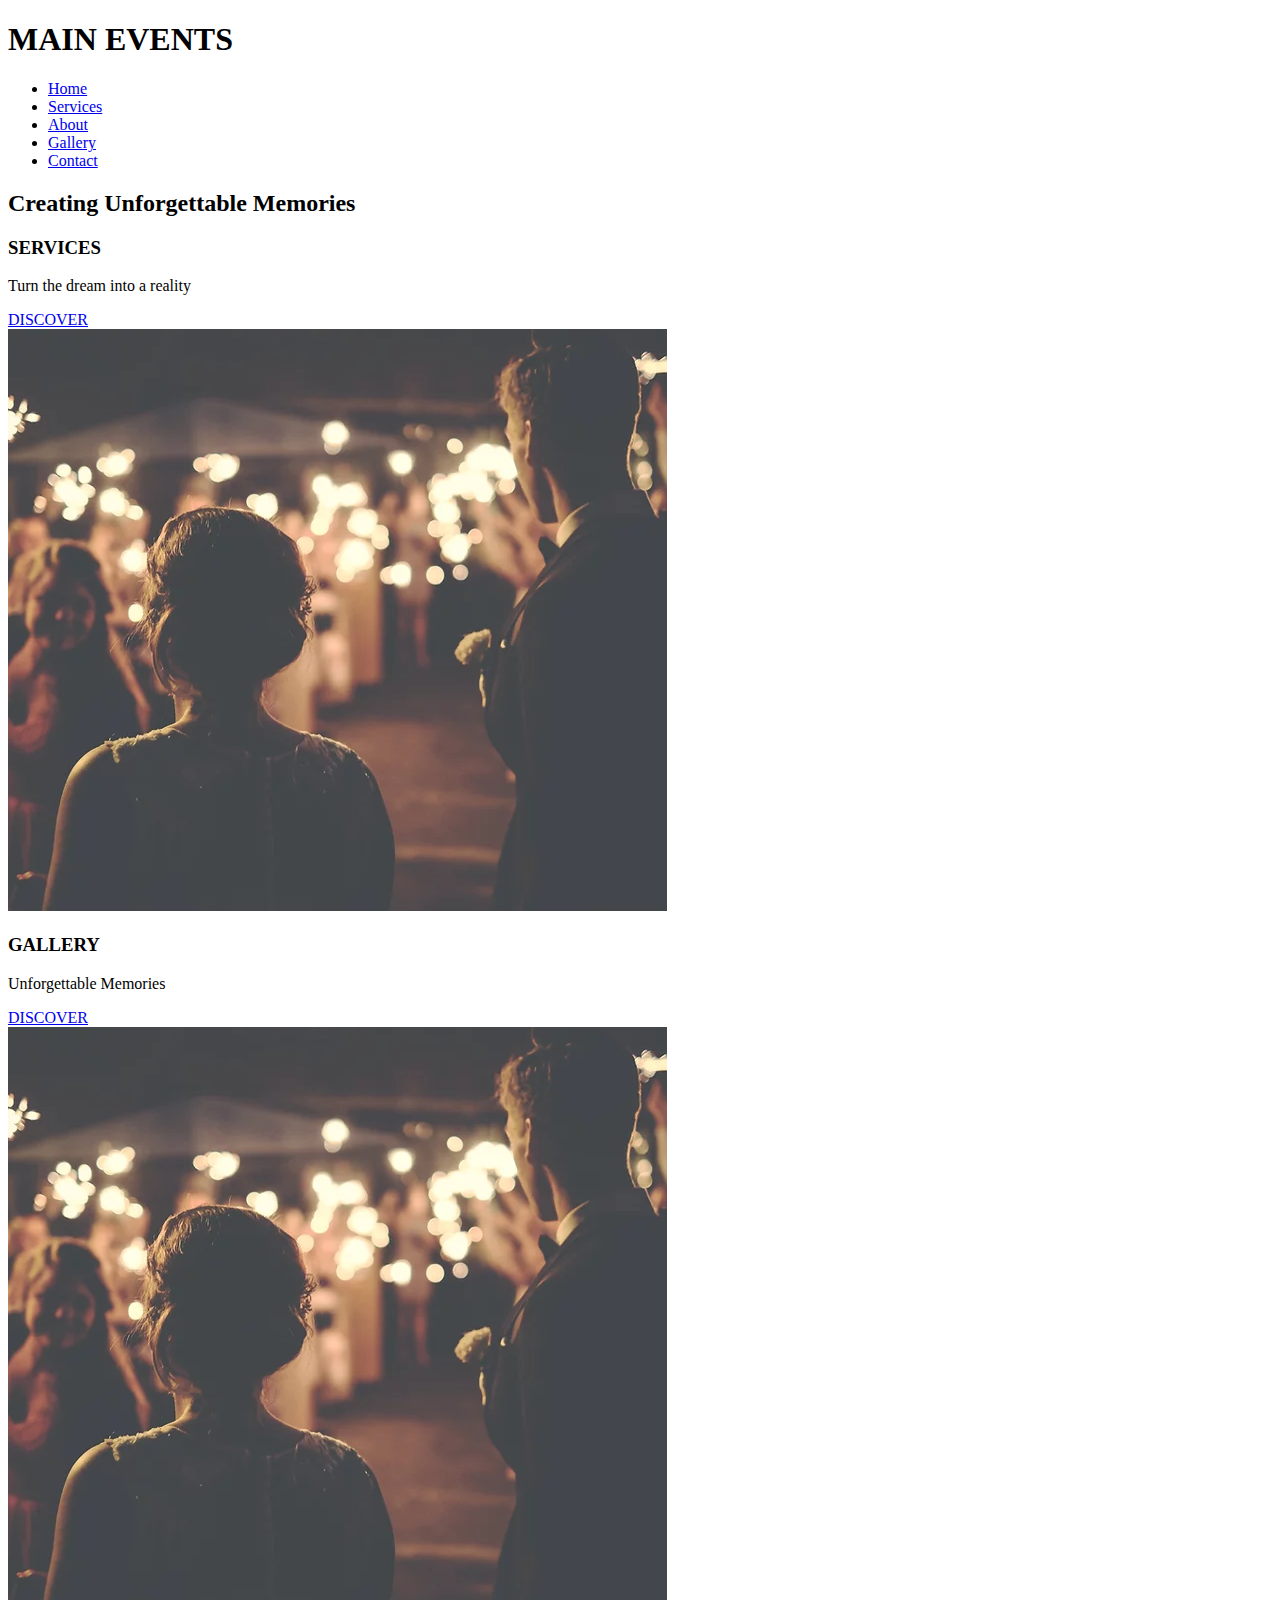
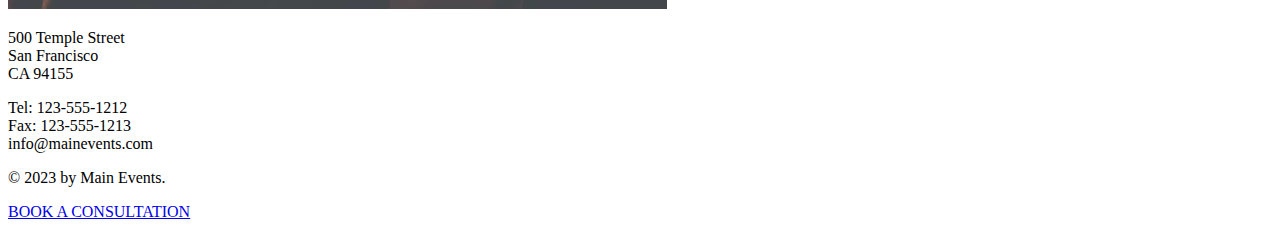
==== docs/index.html @ 993b0a9d "rename folder" ====
<!DOCTYPE html>
<html>
    <head>
        <title>
            Main Events
        </title>
    </head>
    <body>
        <header>
            <h1>MAIN EVENTS</h1>
            <nav>
                <ul>
                    <li><a href="page2.html#home">Home</a></li>
                    <li><a href="page2.html#services">Services</a></li>
                    <li><a href="page2.html#about">About</a></li>
                    <li><a href="page2.html#gallery">Gallery</a></li>
                    <li><a href="page2.html#contact">Contact</a></li>
                </ul>
            </nav>
        </header>
        <main>
            <section>
                <h2>Creating Unforgettable Memories</h2>
            </section>
            <section>
                <div>
                    <h3>SERVICES</h3>
                    <p>Turn the dream into a reality</p>
                    <a href="#" class="btn">DISCOVER</a>
                </div>
                <div>
                    <img src="../images/image1.png" alt="Services">
                </div>
            </section>
            <section></section>
                <div>
                    <h3>GALLERY</h3>
                    <p>Unforgettable Memories</p>
                    <a href="#" class="btn">DISCOVER</a>
                </div>
                <div>
                    <img src="../images/image1.png" alt="Services">
                </div>
            </section>


        </main>
        <footer>
            <div class="contact">
                <p>500 Temple Street<br>San Francisco<br>CA 94155</p>
                <p>Tel: 123-555-1212<br>Fax: 123-555-1213<br>info@mainevents.com</p>
                <p>&copy; 2023 by Main Events.</p>
            </div>
            <div>
                <a href="#" class="btn">BOOK A CONSULTATION</a>
            </div>
            
        </footer>

    </body>
</html>
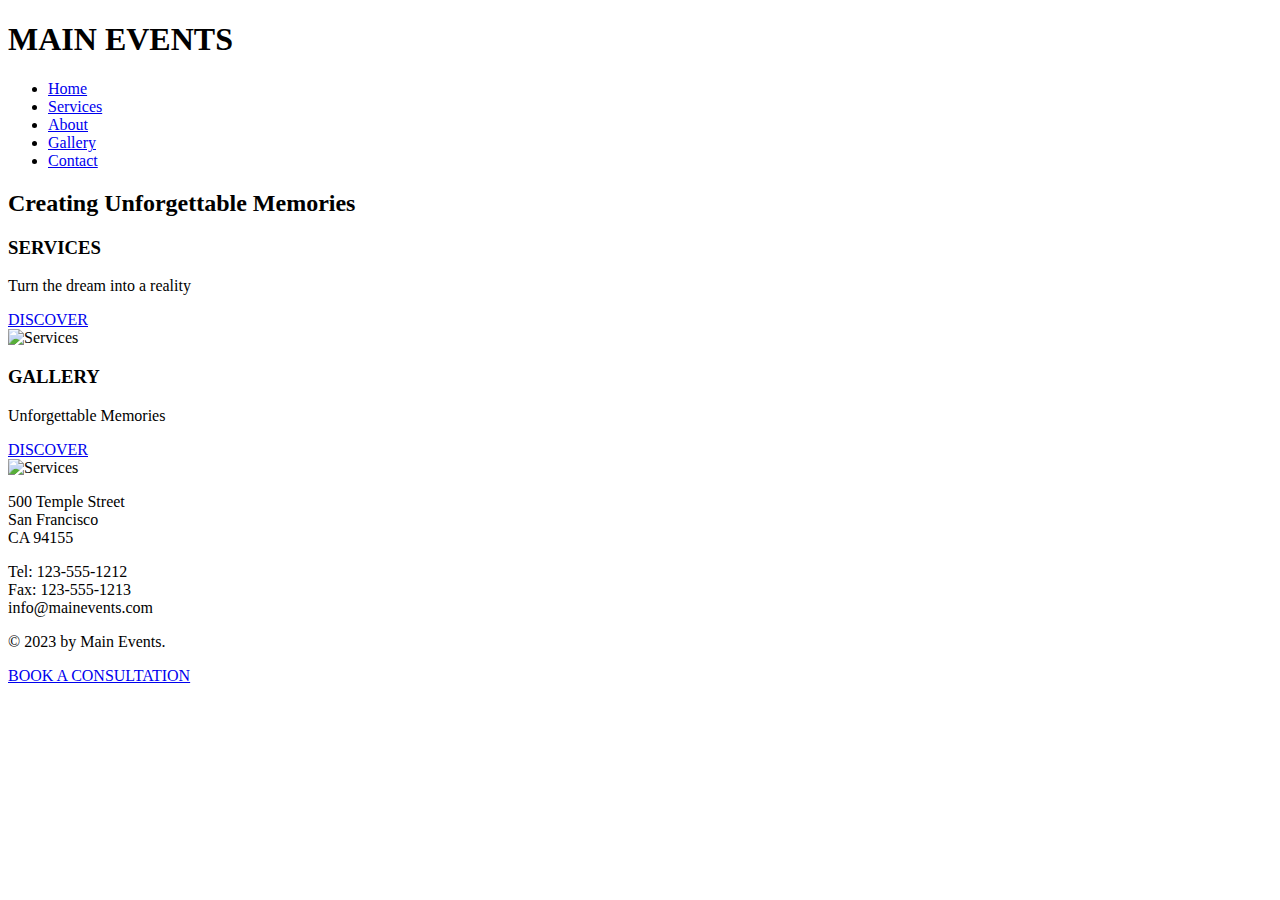
==== commit 6552268b: "move images" ====
--- a/docs/index.html
+++ b/docs/index.html
@@ -29,7 +29,7 @@
                     <a href="#" class="btn">DISCOVER</a>
                 </div>
                 <div>
-                    <img src="../images/image1.png" alt="Services">
+                    <img src="images/image1.png" alt="Services">
                 </div>
             </section>
             <section></section>
@@ -39,7 +39,7 @@
                     <a href="#" class="btn">DISCOVER</a>
                 </div>
                 <div>
-                    <img src="../images/image1.png" alt="Services">
+                    <img src="images/image2.png" alt="Services">
                 </div>
             </section>
 
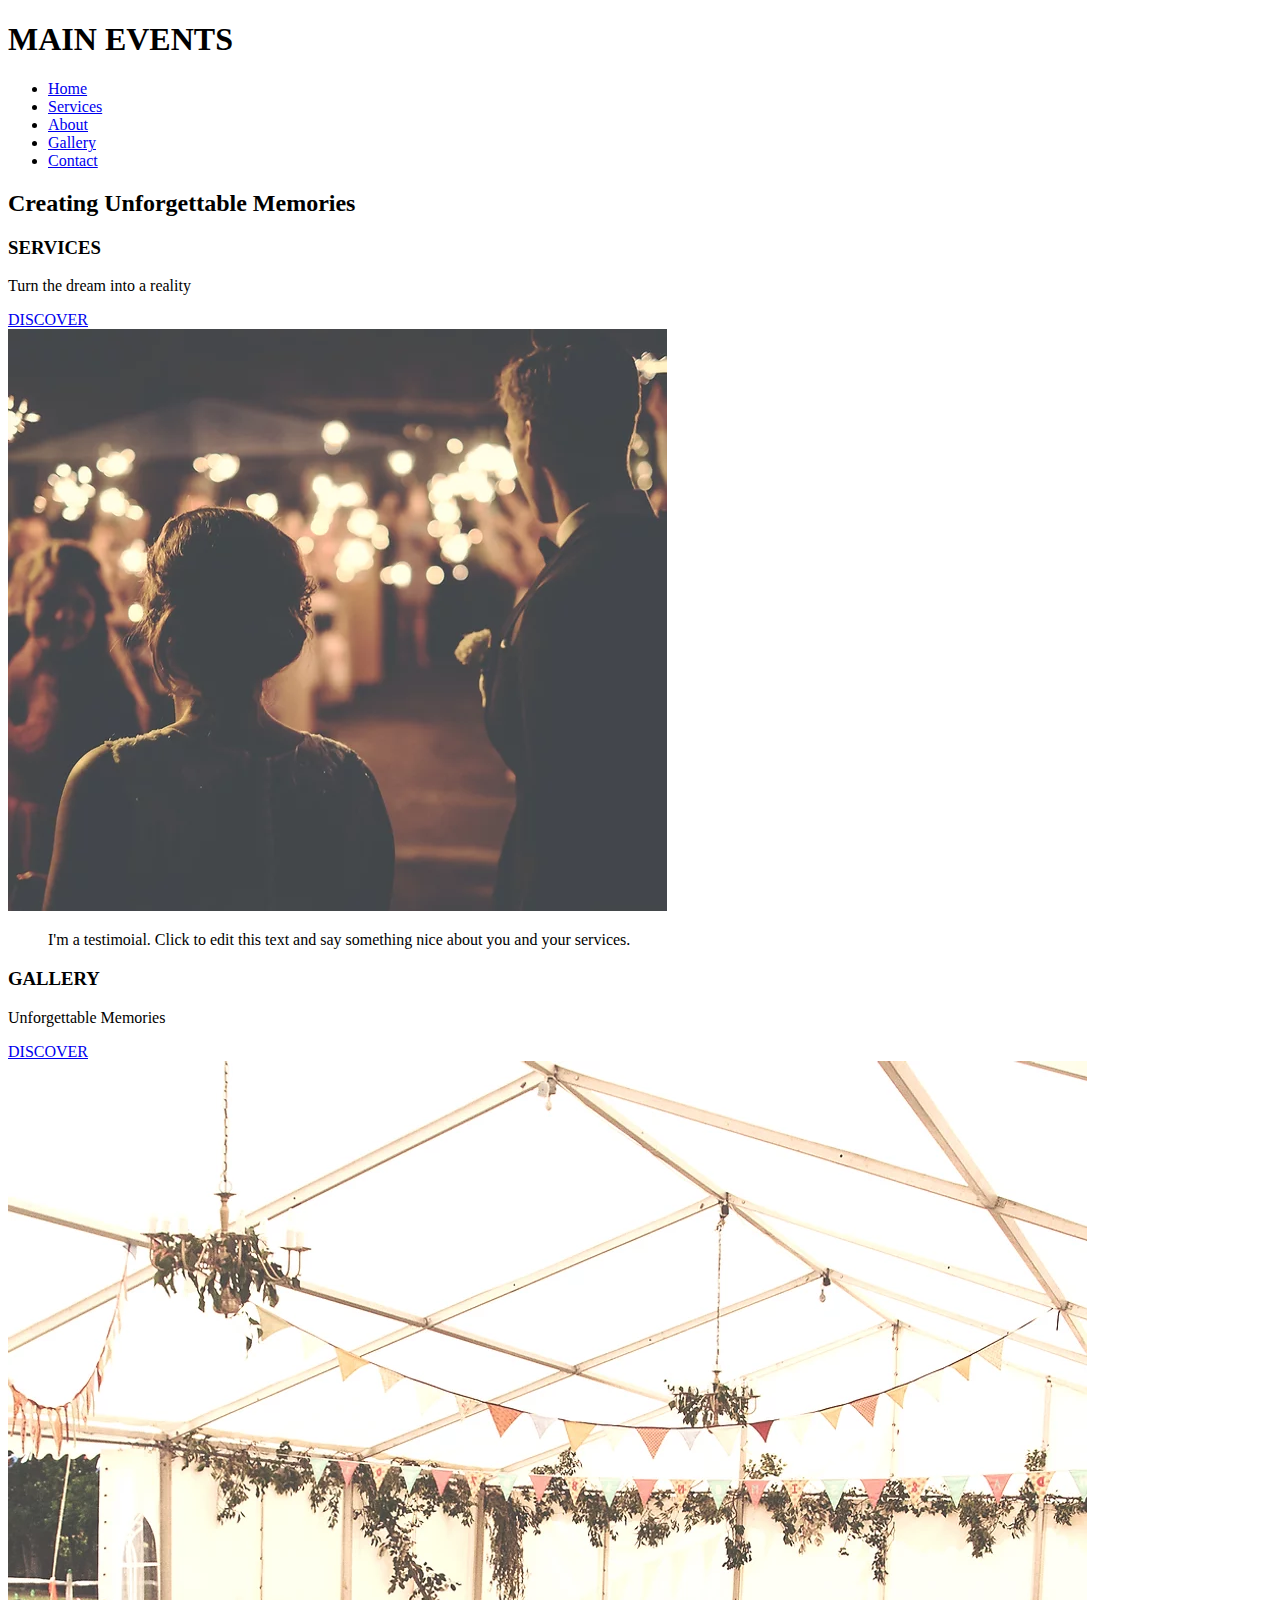
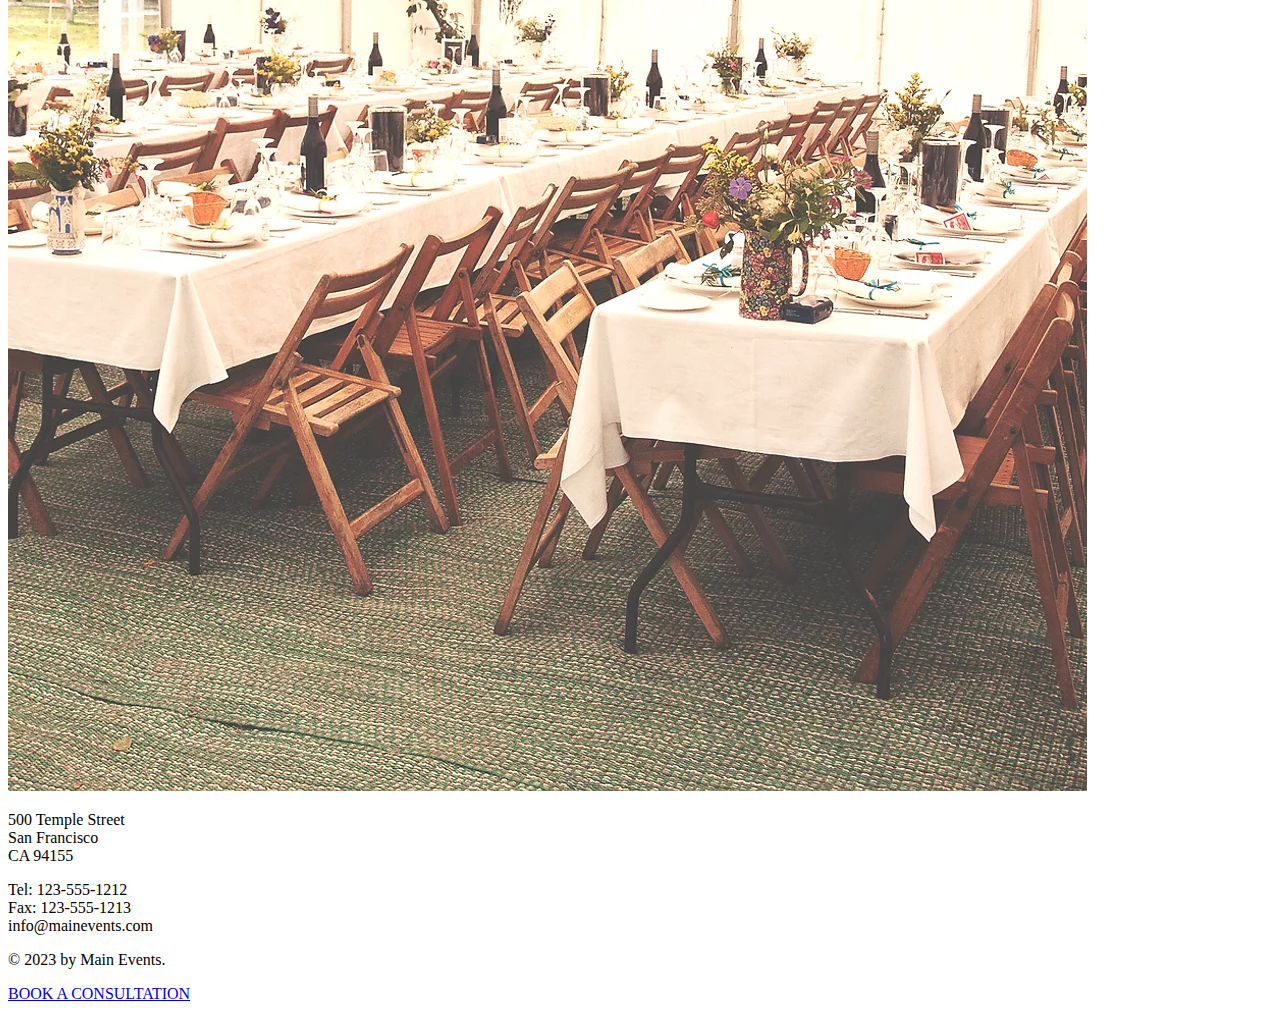
==== commit 367e0e11: "add quote section" ====
--- a/docs/index.html
+++ b/docs/index.html
@@ -32,7 +32,12 @@
                     <img src="images/image1.png" alt="Services">
                 </div>
             </section>
-            <section></section>
+            <section>
+                <blockquote>
+                    I'm a testimoial. Click to edit this text and say something nice about you and your services.
+                </blockquote>
+            </section>
+            <section>
                 <div>
                     <h3>GALLERY</h3>
                     <p>Unforgettable Memories</p>
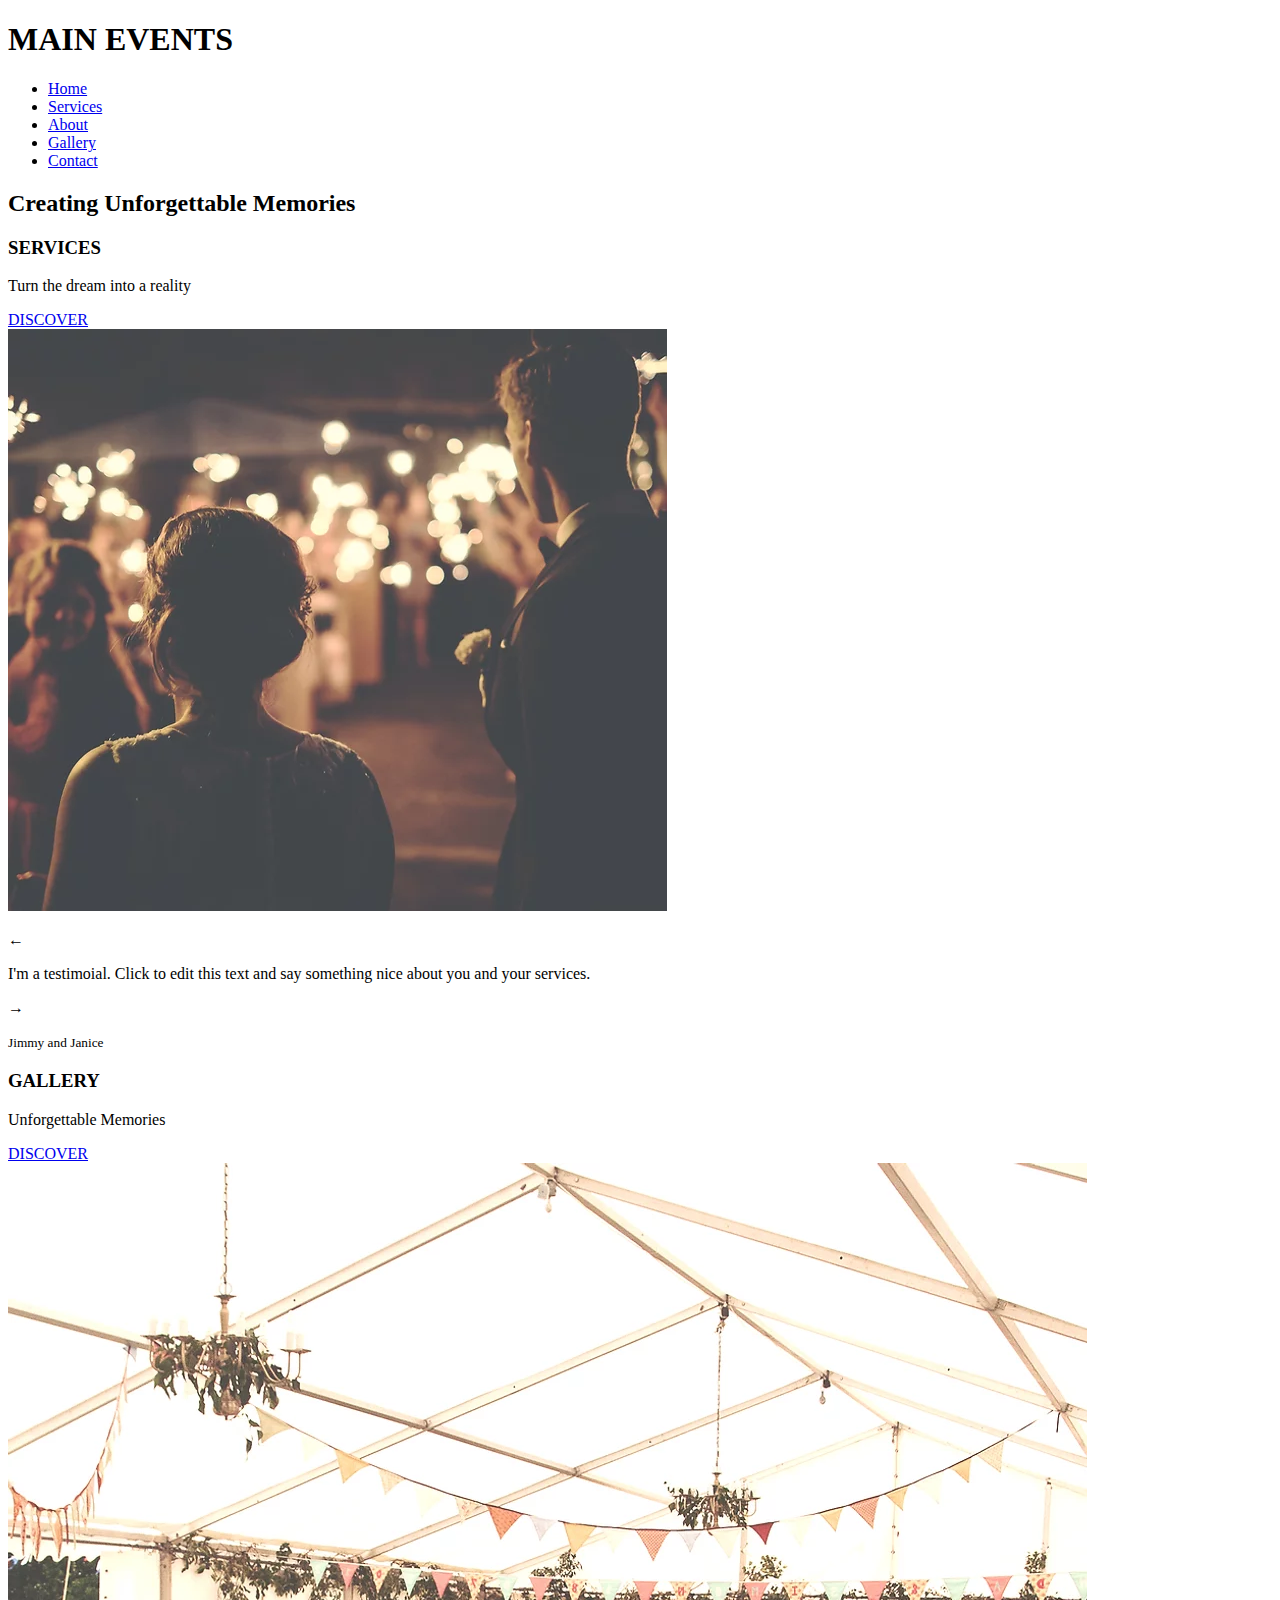
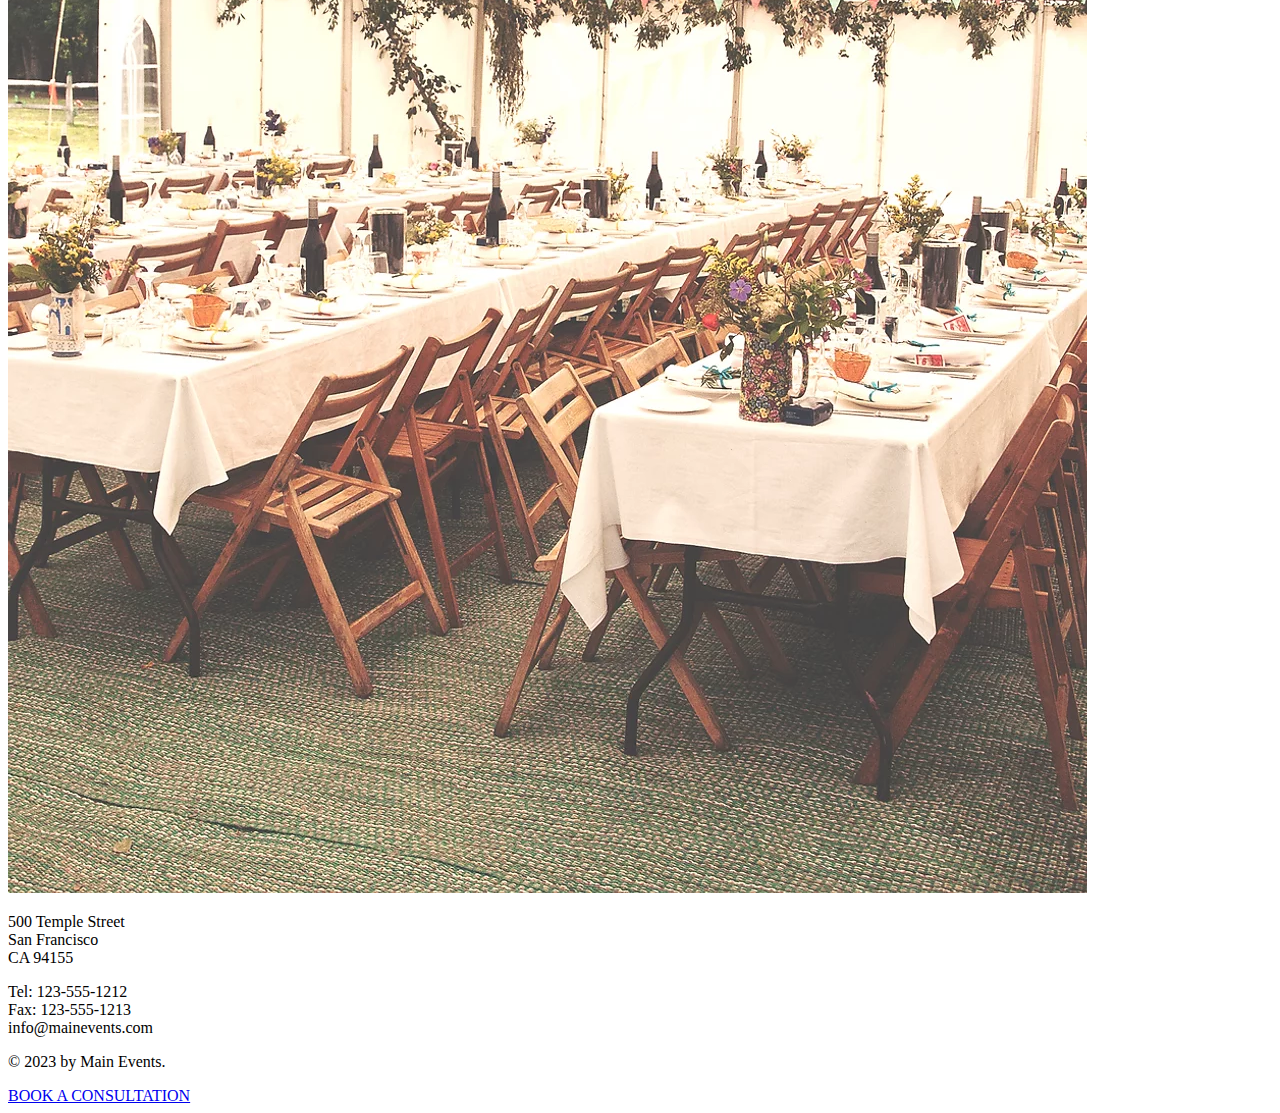
==== commit a1ec813f: "add arrows" ====
--- a/docs/index.html
+++ b/docs/index.html
@@ -33,9 +33,12 @@
                 </div>
             </section>
             <section>
-                <blockquote>
-                    I'm a testimoial. Click to edit this text and say something nice about you and your services.
-                </blockquote>
+                <p>&larr;</p>
+                <p>
+                I'm a testimoial. Click to edit this text and say something nice about you and your services.
+                </p>
+                <p>&rarr;</p>
+                <small>Jimmy and Janice</small>
             </section>
             <section>
                 <div>
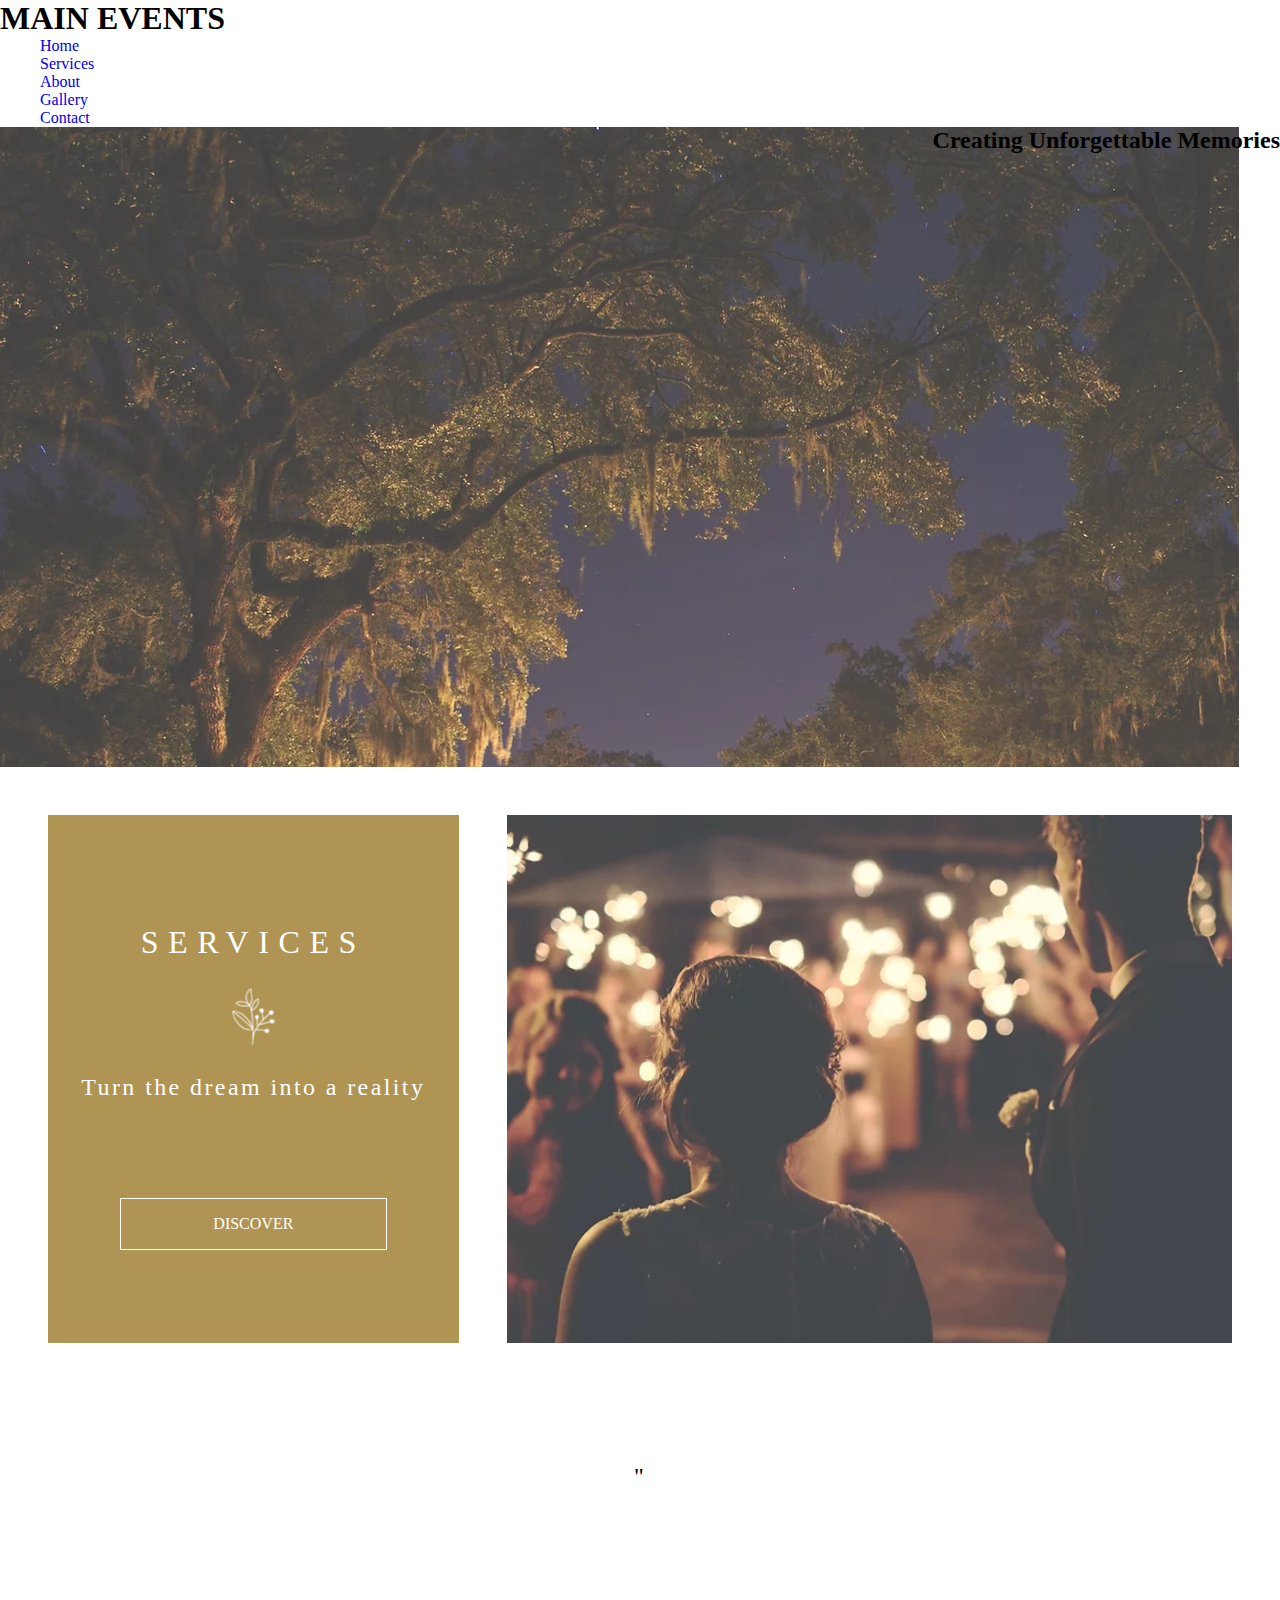
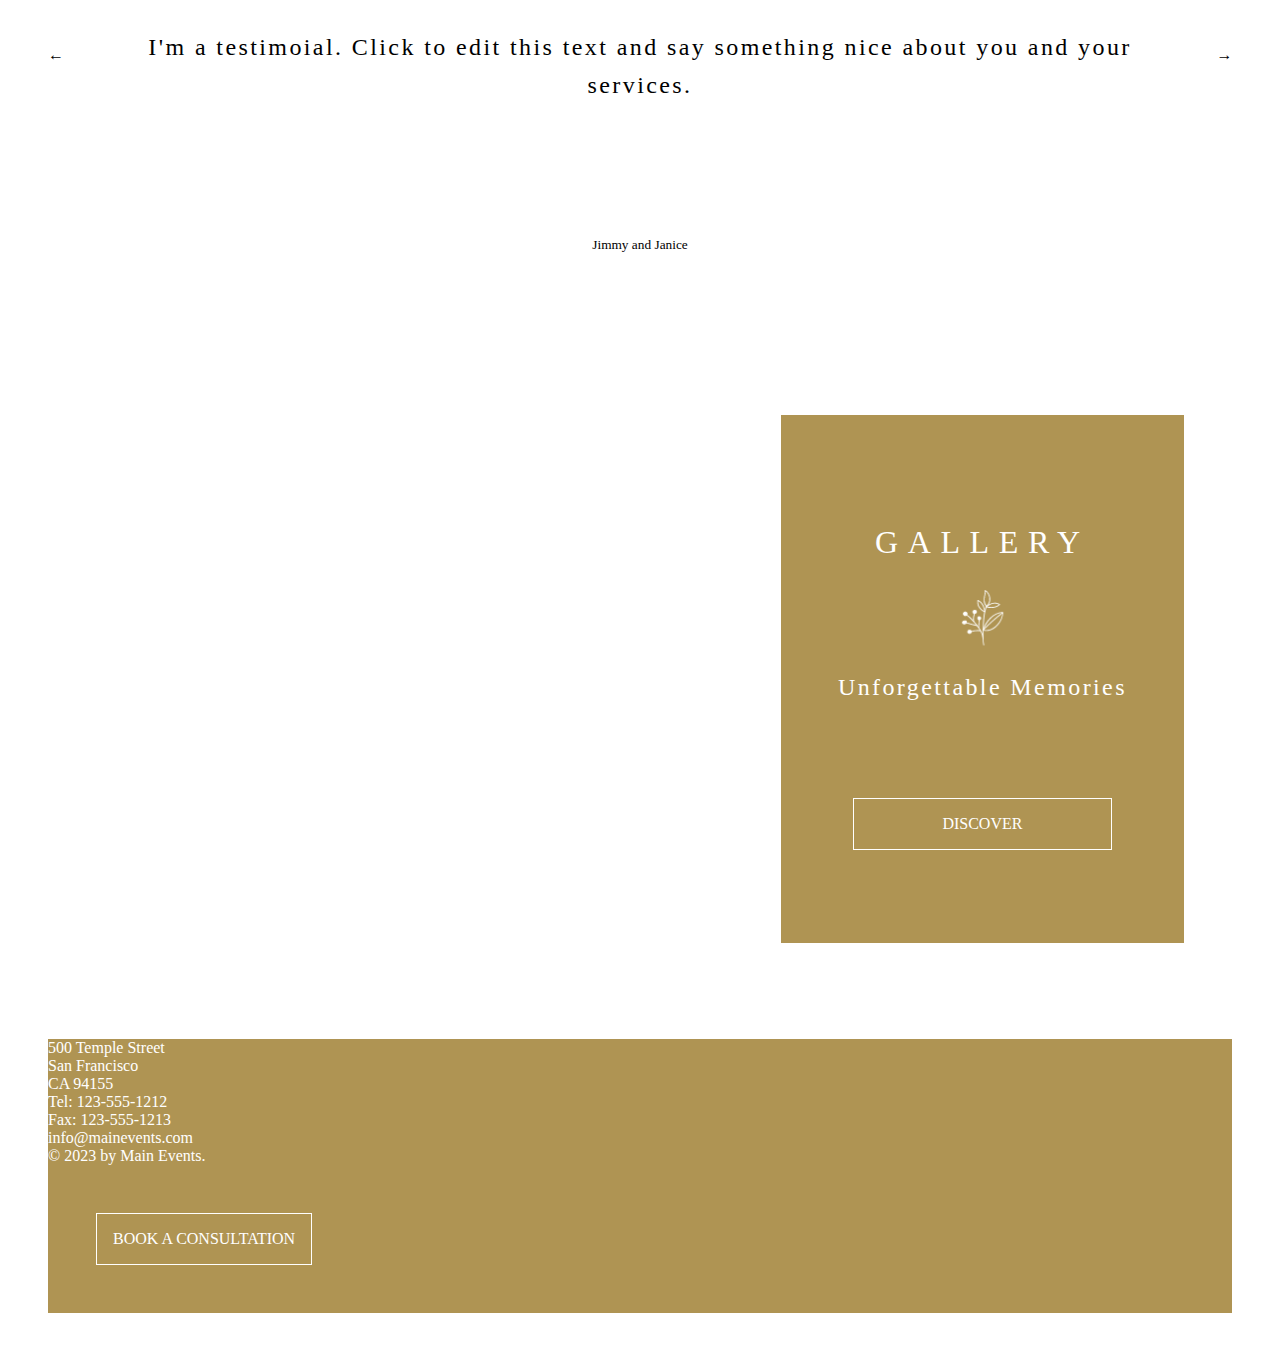
==== commit 4f0434d9: "update format" ====
--- a/docs/index.html
+++ b/docs/index.html
@@ -4,6 +4,7 @@
         <title>
             Main Events
         </title>
+        <link rel="stylesheet" type="text/css" href="style.css">
     </head>
     <body>
         <header>
@@ -19,41 +20,43 @@
             </nav>
         </header>
         <main>
-            <section>
+            <section id="sec-slogan">
                 <h2>Creating Unforgettable Memories</h2>
             </section>
-            <section>
-                <div>
+            <section class="margined" id="sec-services">
+                <div class="colored-block">
                     <h3>SERVICES</h3>
-                    <p>Turn the dream into a reality</p>
+                    <p class="description">Turn the dream into a reality</p>
                     <a href="#" class="btn">DISCOVER</a>
                 </div>
-                <div>
+                <div class="img-container">
                     <img src="images/image1.png" alt="Services">
                 </div>
             </section>
-            <section>
-                <p>&larr;</p>
-                <p>
-                I'm a testimoial. Click to edit this text and say something nice about you and your services.
-                </p>
-                <p>&rarr;</p>
-                <small>Jimmy and Janice</small>
+            <section class="margined" id="sec-quote">
+                <div class="arrow">&larr;</div>
+                <div>
+                    <p>
+                        "
+                    </p>
+                    <p class="quote">
+                        I'm a testimoial. Click to edit this text and say something nice about you and your services.
+                    </p>
+                    <small>Jimmy and Janice</small>
+                </div>
+                <div class="arrow">&rarr;</div>
             </section>
-            <section>
-                <div>
+            <section class="margined" id="sec-gallery">
+                <div class="margined colored-block">
                     <h3>GALLERY</h3>
-                    <p>Unforgettable Memories</p>
+                    <p class="description">Unforgettable Memories</p>
                     <a href="#" class="btn">DISCOVER</a>
-                </div>
-                <div>
-                    <img src="images/image2.png" alt="Services">
                 </div>
             </section>
 
 
         </main>
-        <footer>
+        <footer class="margined colored-block">
             <div class="contact">
                 <p>500 Temple Street<br>San Francisco<br>CA 94155</p>
                 <p>Tel: 123-555-1212<br>Fax: 123-555-1213<br>info@mainevents.com</p>
--- a/docs/style.css
+++ b/docs/style.css
@@ -0,0 +1,107 @@
+* {
+    margin: 0;
+    font: normal Arial, Helvetica, sans-serif;
+    text-decoration: none;
+    list-style: none;
+}
+
+img {
+    height: 100%;
+    object-fit: cover;
+}
+
+
+.margined {
+    margin: 3em;
+}
+
+.colored-block {
+    background-color: #af9453;
+    color: white;
+    /* height: 100%; */
+}
+
+.btn {
+    color: white;
+    border: 1px solid white;
+    display: inline-block;
+    margin: 3em;
+    padding: 1em;
+    font-size: medium;
+    /* font-weight: lighter; */
+}
+
+section {
+    background-size: 100%;
+    background-repeat: no-repeat;
+    background-attachment: fixed;
+    text-align: center;
+    height: 33em;
+    display: flex;
+    align-content: center;
+    justify-content: flex-end;
+    gap: 3em;
+}
+
+section div{
+    overflow: hidden;
+    display: flex;
+    flex-direction: column;
+    justify-content: space-around;
+}
+
+section h3{
+    margin: 2em 0em;
+    font-size: xx-large;
+    font-weight: normal;
+    letter-spacing: 0.3em;
+}
+
+section p{
+    font-family:'Times New Roman', Times, serif;
+    font-size: x-large;
+    font-weight: 100;
+    letter-spacing: 0.1em;
+    line-height: 1.6;
+}
+
+
+section .colored-block {
+    background-image: url(images/flower.png);
+    background-size: cover;
+    background-position: center;
+    padding: 1.5em;
+}
+
+
+section#sec-slogan {
+    background-image: url(images/image3.png);
+    background-size: 1239px;
+    height: 40em;
+}
+
+#sec-services .colored-block {
+    flex: 1;
+}
+
+#sec-services .img-container {
+    flex: 2;
+}
+
+section#sec-gallery {
+    background-image: url(images/image2.png);
+    height: 39em;
+}
+
+#sec-gallery .colored-block{
+    background-image: url(images/flower-mirrored.png);
+    float: right;
+    width: 30%;
+}
+
+
+
+
+/* header {
+
+} */
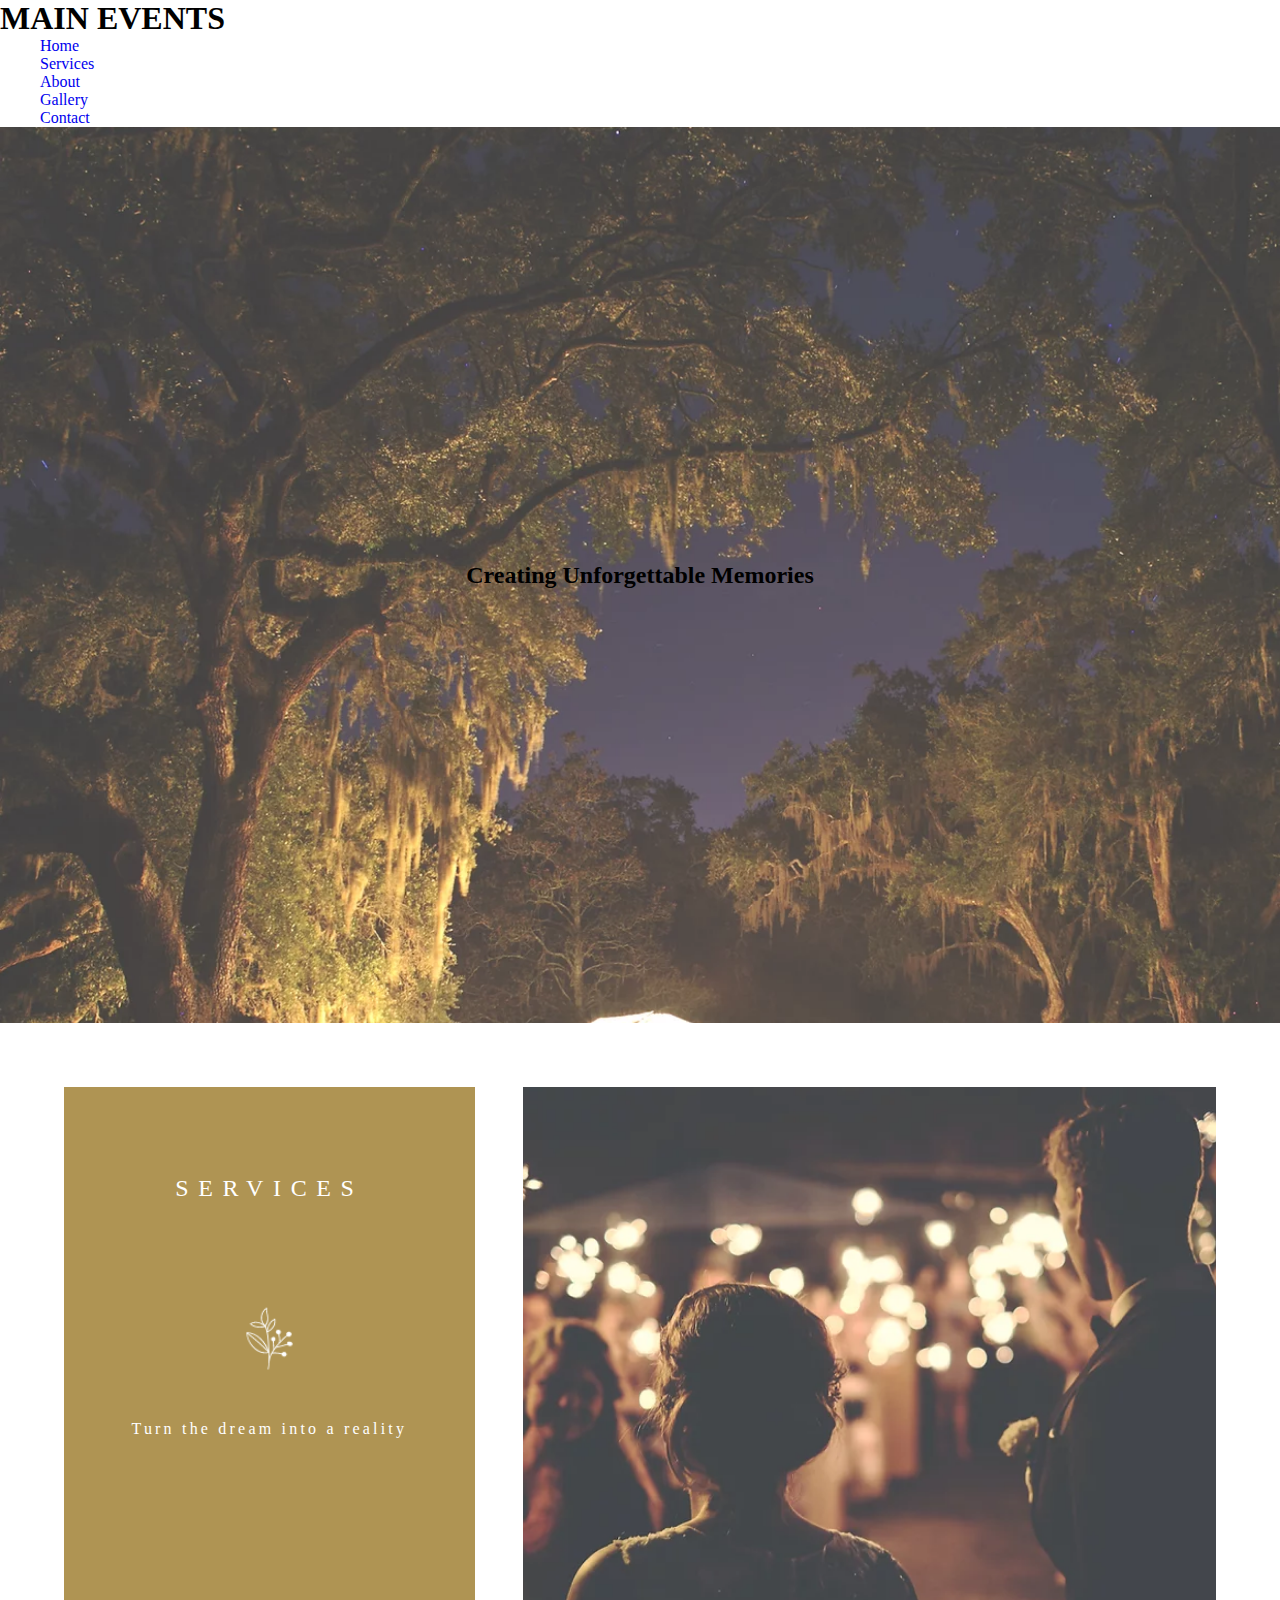
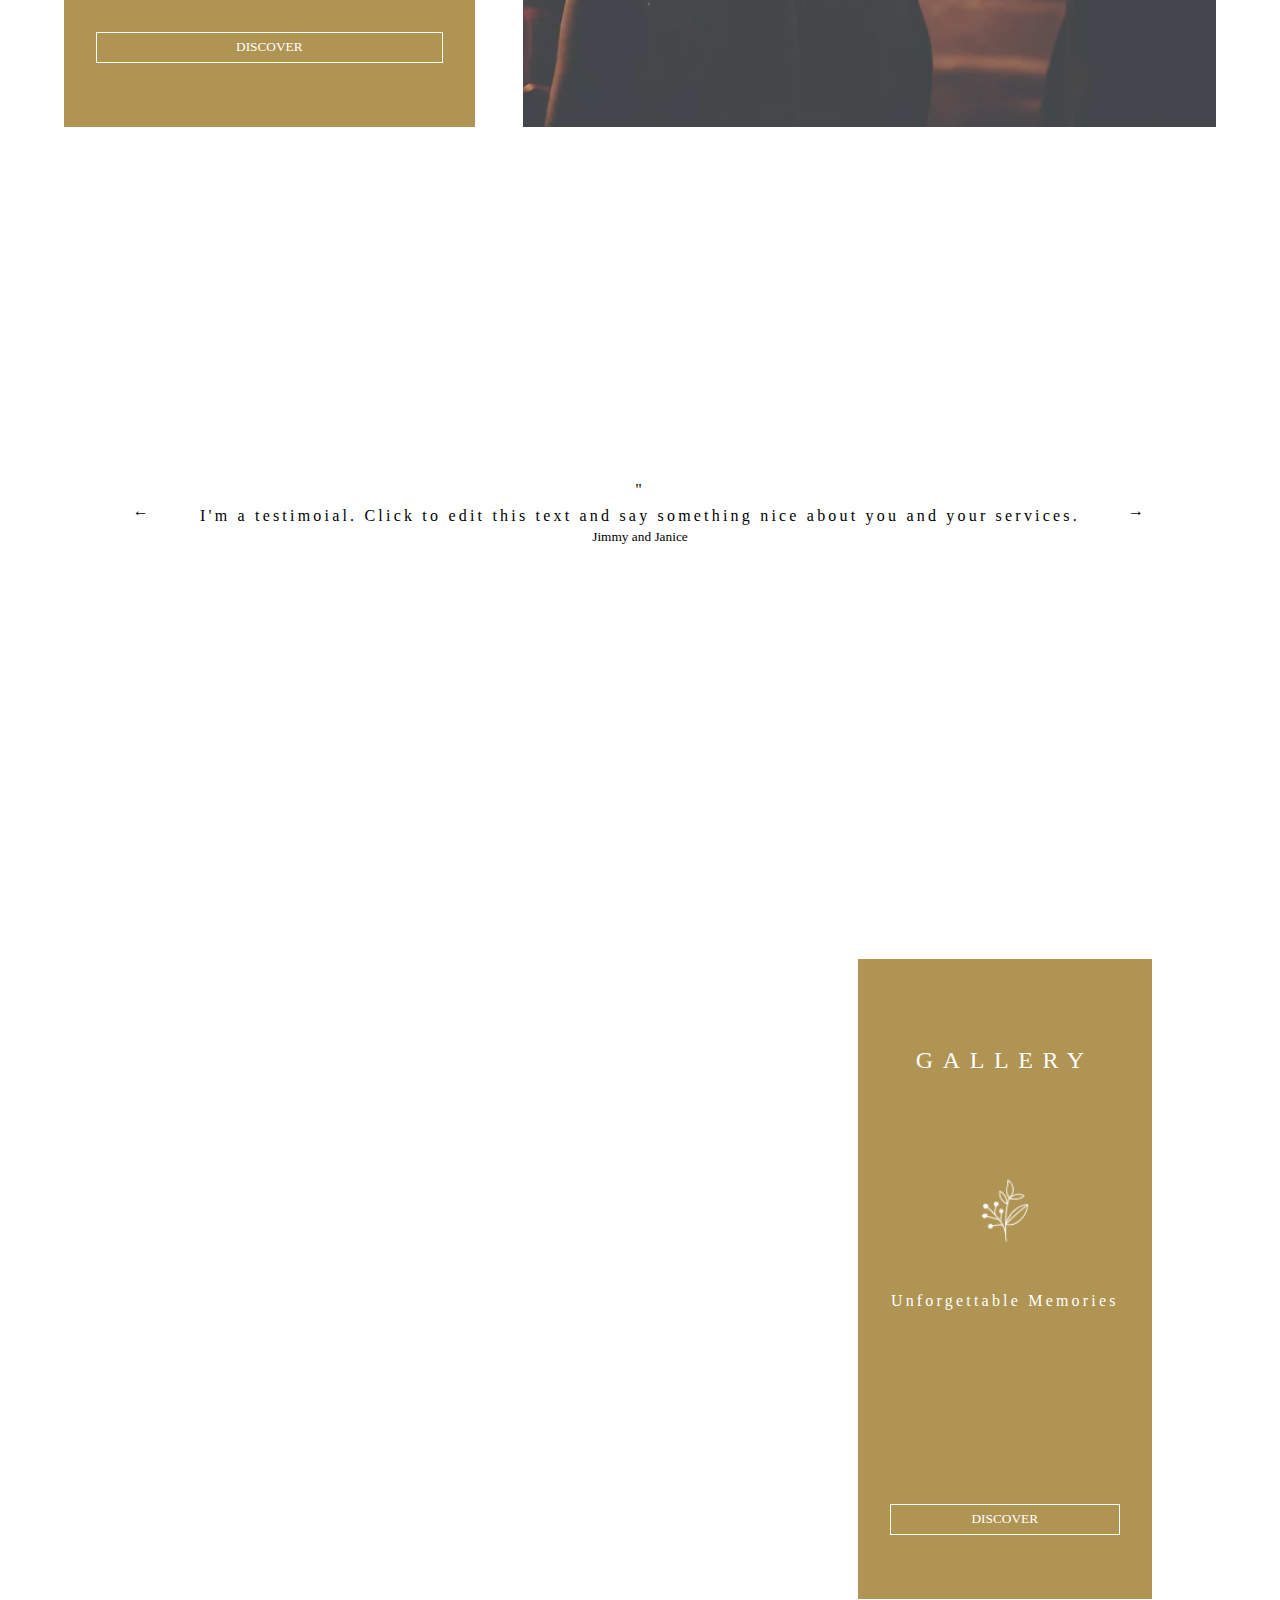
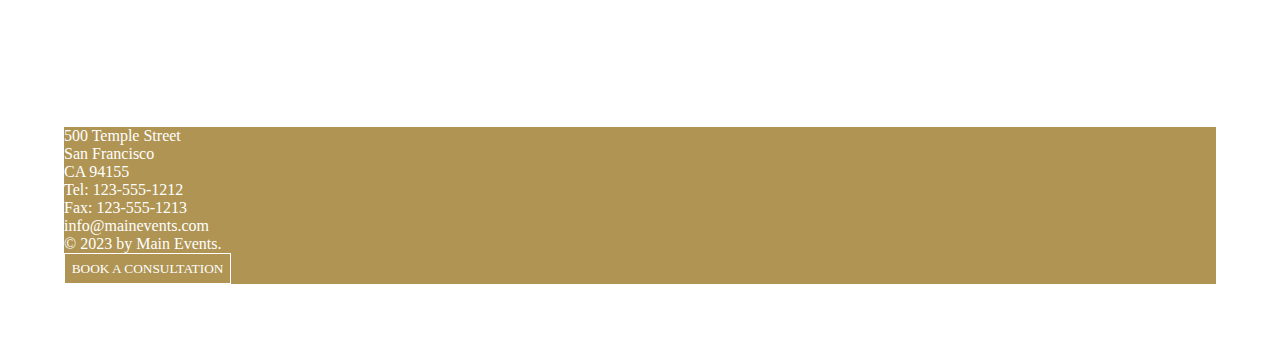
==== commit d70825bb: "update format" ====
--- a/docs/index.html
+++ b/docs/index.html
@@ -21,7 +21,7 @@
         </header>
         <main>
             <section id="sec-slogan">
-                <h2>Creating Unforgettable Memories</h2>
+                <div><h2>Creating Unforgettable Memories</h2></div>
             </section>
             <section class="margined" id="sec-services">
                 <div class="colored-block">
@@ -34,7 +34,7 @@
                 </div>
             </section>
             <section class="margined" id="sec-quote">
-                <div class="arrow">&larr;</div>
+                <div class="arrow"><p>&larr;</p></div>
                 <div>
                     <p>
                         "
@@ -44,7 +44,7 @@
                     </p>
                     <small>Jimmy and Janice</small>
                 </div>
-                <div class="arrow">&rarr;</div>
+                <div class="arrow"><p>&rarr;</p></div>
             </section>
             <section class="margined" id="sec-gallery">
                 <div class="margined colored-block">
@@ -65,7 +65,6 @@
             <div>
                 <a href="#" class="btn">BOOK A CONSULTATION</a>
             </div>
-            
         </footer>
 
     </body>
--- a/docs/style.css
+++ b/docs/style.css
@@ -12,7 +12,7 @@
 
 
 .margined {
-    margin: 3em;
+    margin: 5vw;
 }
 
 .colored-block {
@@ -25,9 +25,9 @@
     color: white;
     border: 1px solid white;
     display: inline-block;
-    margin: 3em;
-    padding: 1em;
-    font-size: medium;
+    /* margin: 3em; */
+    padding: 0.5em;
+    font-size: smaller;
     /* font-weight: lighter; */
 }
 
@@ -36,32 +36,38 @@
     background-repeat: no-repeat;
     background-attachment: fixed;
     text-align: center;
-    height: 33em;
+    width: 90vw;
+    height: 50vw;
     display: flex;
     align-content: center;
-    justify-content: flex-end;
+    justify-content: center;
     gap: 3em;
 }
+
+section#sec-quote, section#sec-slogan{
+    align-items: center;
+}
+
 
 section div{
     overflow: hidden;
     display: flex;
     flex-direction: column;
-    justify-content: space-around;
+    justify-content: space-between;
 }
 
 section h3{
-    margin: 2em 0em;
-    font-size: xx-large;
+    margin: 1em 0em;
+    font-size: x-large;
     font-weight: normal;
-    letter-spacing: 0.3em;
+    letter-spacing: 0.4em;
 }
 
 section p{
     font-family:'Times New Roman', Times, serif;
-    font-size: x-large;
+    font-size: medium;
     font-weight: 100;
-    letter-spacing: 0.1em;
+    letter-spacing: 0.2em;
     line-height: 1.6;
 }
 
@@ -70,14 +76,15 @@
     background-image: url(images/flower.png);
     background-size: cover;
     background-position: center;
-    padding: 1.5em;
+    padding: 4em 2em;
 }
 
 
 section#sec-slogan {
     background-image: url(images/image3.png);
-    background-size: 1239px;
-    height: 40em;
+    background-size: 100vw;
+    width: 100vw;
+    height: 70vw;
 }
 
 #sec-services .colored-block {
@@ -90,13 +97,13 @@
 
 section#sec-gallery {
     background-image: url(images/image2.png);
-    height: 39em;
+    height: 60vw;
+    justify-content: end;
 }
 
 #sec-gallery .colored-block{
     background-image: url(images/flower-mirrored.png);
-    float: right;
-    width: 30%;
+    width: 20%;
 }
 
 
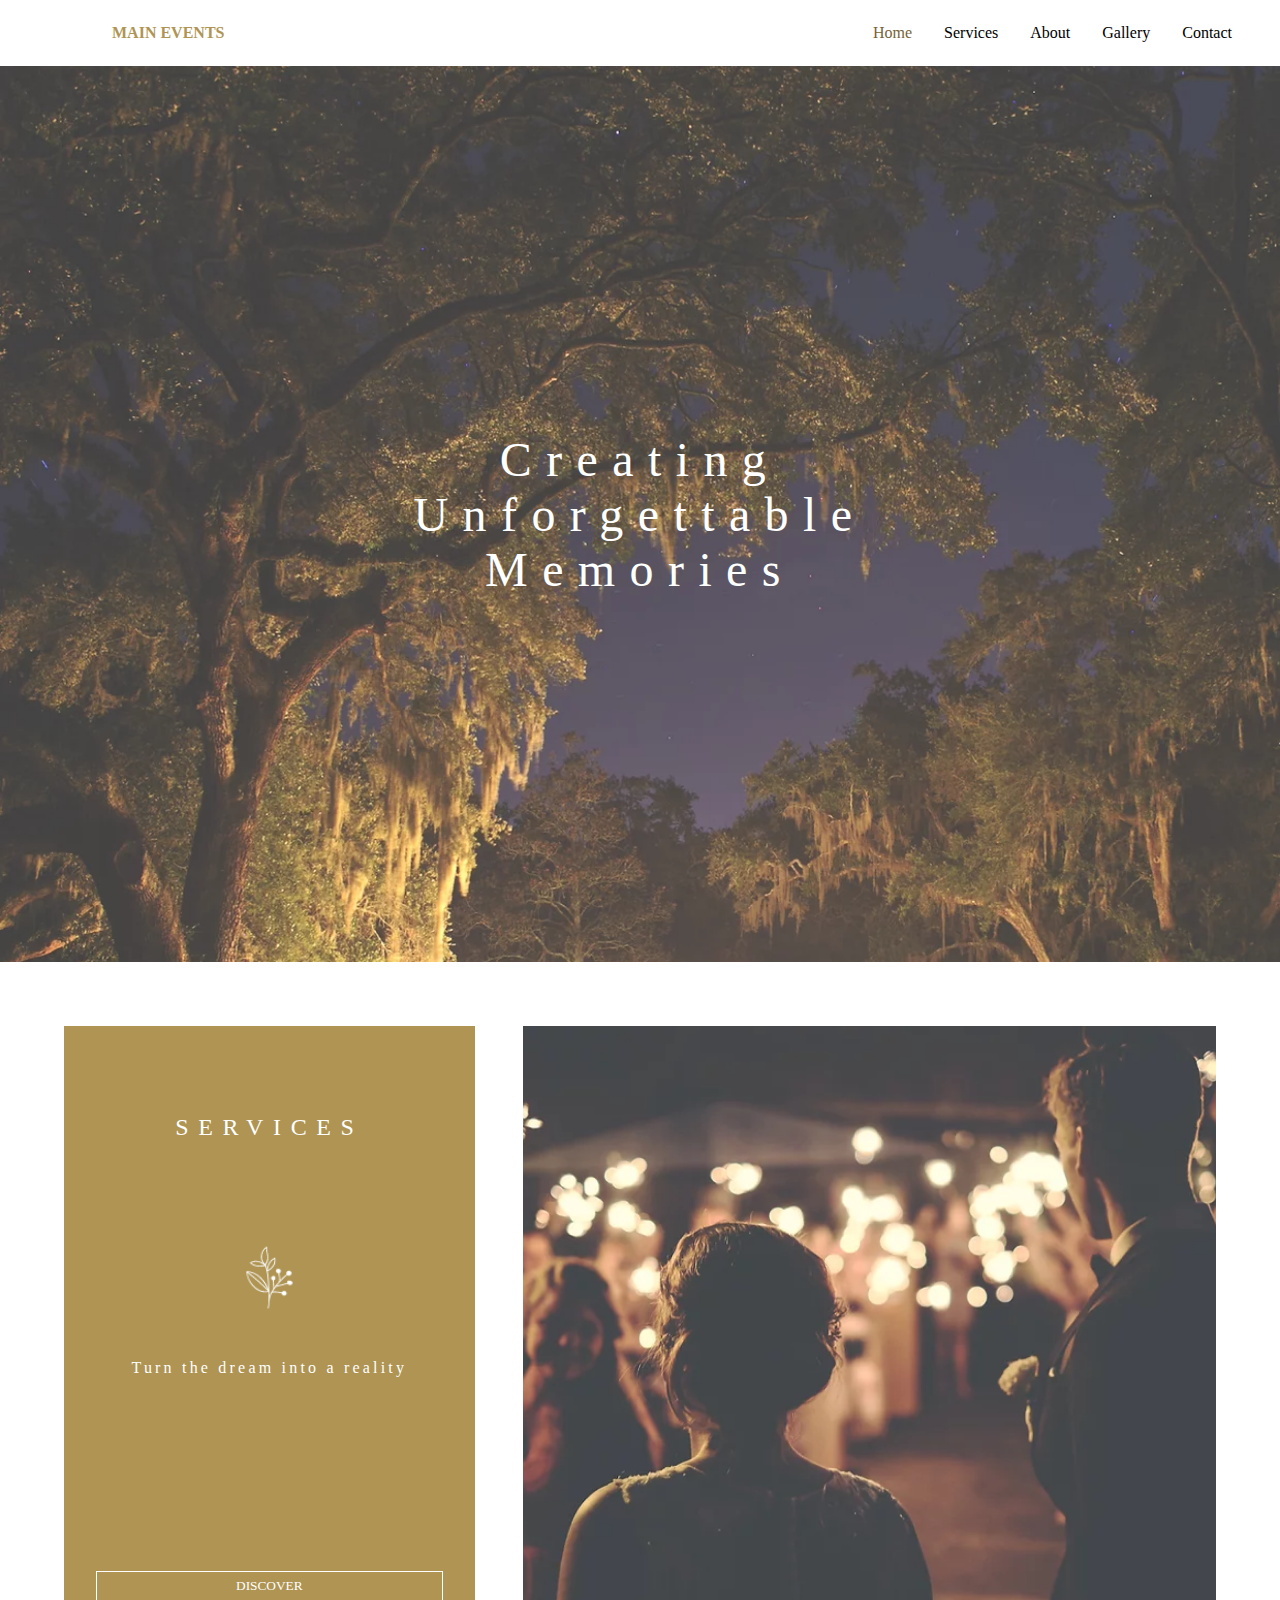
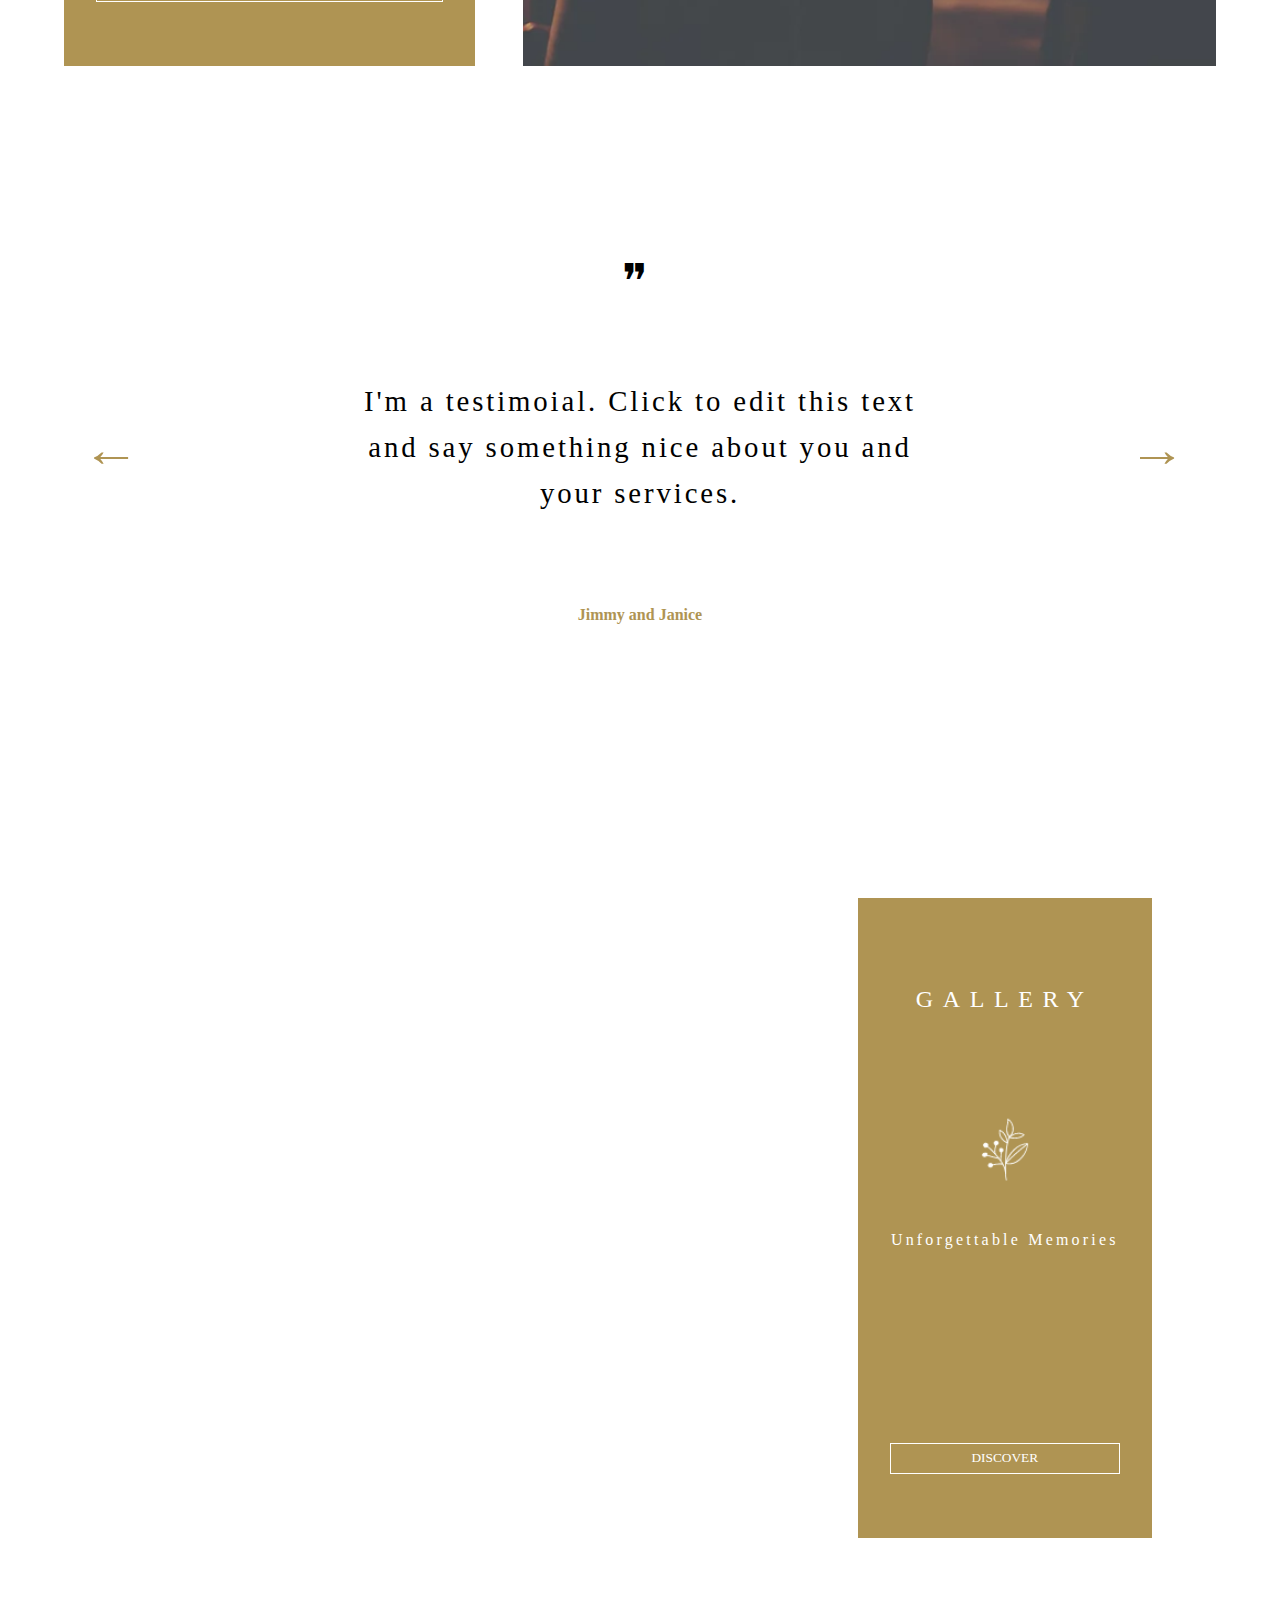
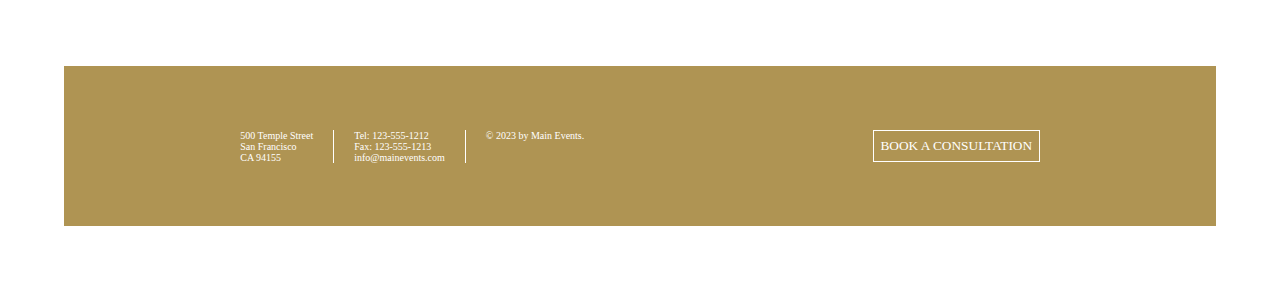
==== commit aceb3b6a: "update format" ====
--- a/docs/index.html
+++ b/docs/index.html
@@ -8,10 +8,10 @@
     </head>
     <body>
         <header>
-            <h1>MAIN EVENTS</h1>
-            <nav>
-                <ul>
-                    <li><a href="page2.html#home">Home</a></li>
+            <nav class="flex-row">
+                <h1 class="brown">MAIN EVENTS</h1>
+                <ul class="flex-row" id="nav-bar">
+                    <li><a href="page2.html#home" id="nav-home">Home</a></li>
                     <li><a href="page2.html#services">Services</a></li>
                     <li><a href="page2.html#about">About</a></li>
                     <li><a href="page2.html#gallery">Gallery</a></li>
@@ -21,35 +21,35 @@
         </header>
         <main>
             <section id="sec-slogan">
-                <div><h2>Creating Unforgettable Memories</h2></div>
+                <div><h2 class="serif">Creating<br>Unforgettable<br>Memories</h2></div>
             </section>
             <section class="margined" id="sec-services">
                 <div class="colored-block">
                     <h3>SERVICES</h3>
-                    <p class="description">Turn the dream into a reality</p>
+                    <p class="description serif">Turn the dream into a reality</p>
                     <a href="#" class="btn">DISCOVER</a>
                 </div>
                 <div class="img-container">
                     <img src="images/image1.png" alt="Services">
                 </div>
             </section>
-            <section class="margined" id="sec-quote">
-                <div class="arrow"><p>&larr;</p></div>
+            <section class="margined flex-row" id="sec-quote">
+                <div><p class="arrow brown">&larr;</p></div>
                 <div>
-                    <p>
-                        "
+                    <p class="icon serif">
+                        ❞
                     </p>
-                    <p class="quote">
+                    <p class="quote serif">
                         I'm a testimoial. Click to edit this text and say something nice about you and your services.
                     </p>
-                    <small>Jimmy and Janice</small>
+                    <small class="brown">Jimmy and Janice</small>
                 </div>
-                <div class="arrow"><p>&rarr;</p></div>
+                <div><p class="arrow brown">&rarr;</p></div>
             </section>
             <section class="margined" id="sec-gallery">
                 <div class="margined colored-block">
                     <h3>GALLERY</h3>
-                    <p class="description">Unforgettable Memories</p>
+                    <p class="description serif">Unforgettable Memories</p>
                     <a href="#" class="btn">DISCOVER</a>
                 </div>
             </section>
@@ -57,9 +57,9 @@
 
         </main>
         <footer class="margined colored-block">
-            <div class="contact">
+            <div class="info">
                 <p>500 Temple Street<br>San Francisco<br>CA 94155</p>
-                <p>Tel: 123-555-1212<br>Fax: 123-555-1213<br>info@mainevents.com</p>
+                <p id="contact-info">Tel: 123-555-1212<br>Fax: 123-555-1213<br>info@mainevents.com</p>
                 <p>&copy; 2023 by Main Events.</p>
             </div>
             <div>
--- a/docs/style.css
+++ b/docs/style.css
@@ -5,9 +5,32 @@
     list-style: none;
 }
 
+h1 {
+    font-size: medium;
+    margin: 0em 4em;
+}
+
+h2 {
+    color: white;
+    font-size: 3em;
+    font-weight: lighter;
+    letter-spacing: 0.3em;
+}
+
 img {
     height: 100%;
     object-fit: cover;
+}
+
+header {
+    padding: 1.5em 3em;
+    position: static;
+    background-color: white;
+    /* width: 100vw; */
+}
+
+.serif {
+    font-family: 'Bookman Old Style', serif;
 }
 
 
@@ -25,10 +48,35 @@
     color: white;
     border: 1px solid white;
     display: inline-block;
-    /* margin: 3em; */
     padding: 0.5em;
     font-size: smaller;
-    /* font-weight: lighter; */
+}
+
+.flex-row {
+    display: flex;
+    align-items: center;
+    justify-content: space-between;
+}
+
+.brown {
+    color: #af9453;
+}
+
+#nav-bar {
+    gap: 2em;
+}
+
+#nav-bar a {
+    text-decoration: none;
+    color: #000;
+}
+
+a#nav-home {
+    color: #756337;
+}
+
+#nav-bar a:hover {
+    color: #756337;
 }
 
 section {
@@ -44,7 +92,7 @@
     gap: 3em;
 }
 
-section#sec-quote, section#sec-slogan{
+#sec-quote, section#sec-slogan{
     align-items: center;
 }
 
@@ -64,13 +112,36 @@
 }
 
 section p{
-    font-family:'Times New Roman', Times, serif;
     font-size: medium;
     font-weight: 100;
     letter-spacing: 0.2em;
     line-height: 1.6;
 }
 
+.icon{
+    font-size: 3em;
+    font-weight: 100;
+}
+
+.arrow{
+    font-size: 3em;
+    transform: scaleX(1.2);
+    margin: 0.5em;
+}
+
+.quote{
+    margin: 2em;
+    width: 45vw;
+    font-size: 1.8em;
+    font-weight: normal;
+    letter-spacing: 0.1em;
+}
+
+small {
+    margin: 2em;
+    font-size: medium;
+    font-weight: bold;
+}
 
 section .colored-block {
     background-image: url(images/flower.png);
@@ -80,7 +151,7 @@
 }
 
 
-section#sec-slogan {
+#sec-slogan {
     background-image: url(images/image3.png);
     background-size: 100vw;
     width: 100vw;
@@ -95,7 +166,7 @@
     flex: 2;
 }
 
-section#sec-gallery {
+#sec-gallery {
     background-image: url(images/image2.png);
     height: 60vw;
     justify-content: end;
@@ -106,6 +177,28 @@
     width: 20%;
 }
 
+footer {
+    display: flex;
+    flex-direction: row;
+    align-items: center;
+    justify-content: space-around;
+    height: 6em;
+    padding: 2em;
+}
+footer .info{
+    display: flex;
+    flex-direction: row;
+    justify-content: space-between;
+    gap: 2em;
+    font-size: x-small;
+}
+
+#contact-info {
+    border-left: 1px solid;
+    padding-left: 2em;
+    border-right: 1px solid;
+    padding-right: 2em;
+}
 
 
 
